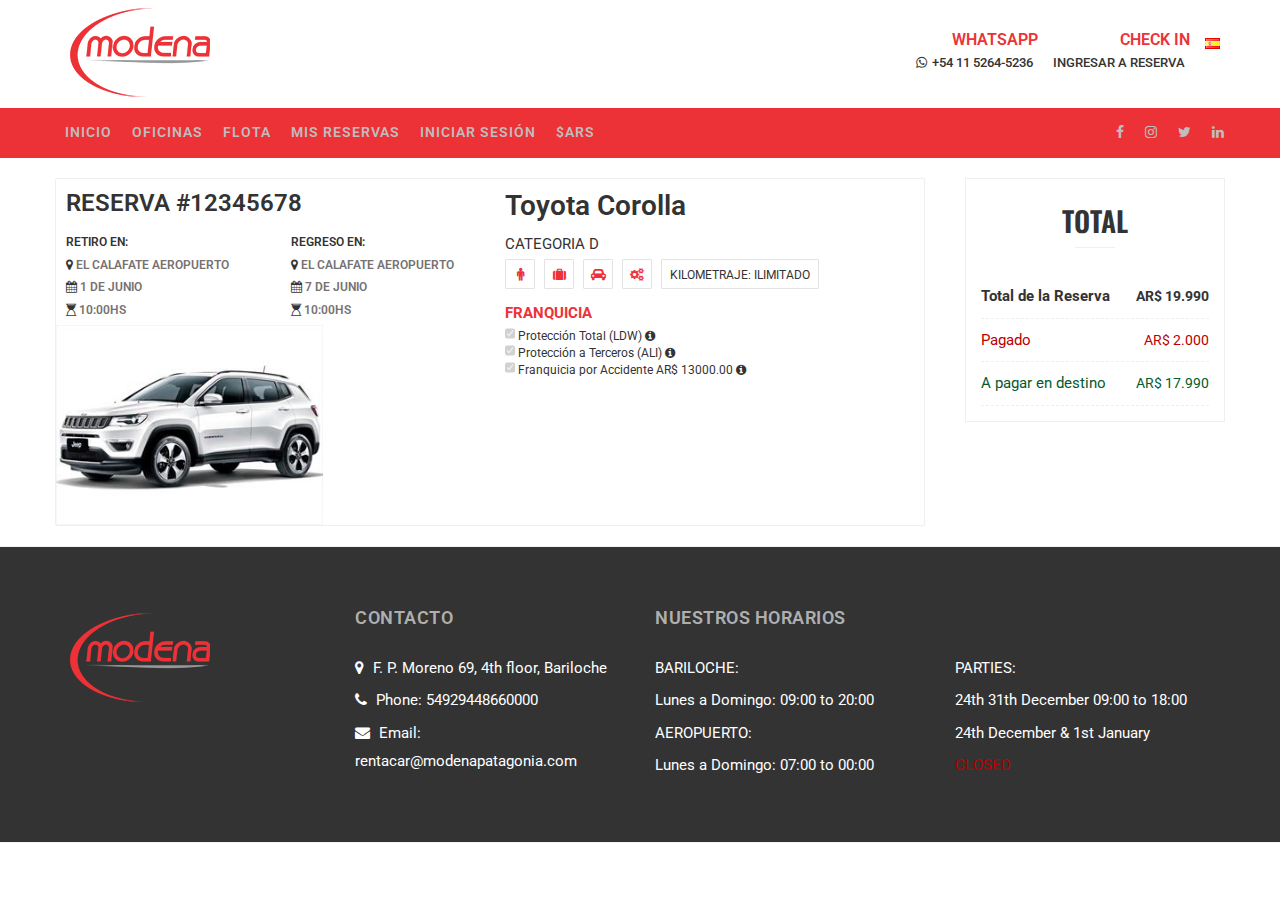
==== confirmacion.html @ 7d36aa36 "Upload inicial" ====
<!doctype html>
<html lang="en">
    <head>
        <meta charset="utf-8">
        <meta content="IE=edge" http-equiv="X-UA-Compatible">
        <meta content="width=device-width, initial-scale=1, maximum-scale=1" name="viewport">
        <!-- ========== SEO ========== -->
        <title>Confirmacion | Modena Car Rental</title>
        <meta content="" name="description">
        <meta content="" name="keywords">
        <meta content="" name="author">
        <!-- ========== FAVICON ========== -->
        <link rel="apple-touch-icon-precomposed" href="images/favicon-apple.png"/>
        <link rel="icon" href="images/favicon.png">
        <!-- ========== STYLESHEETS ========== -->
        <link rel="stylesheet" href="css/bootstrap.min.css">
        <link rel="stylesheet" href="css/bootstrap-select.min.css">
        <link rel="stylesheet" href="css/jquery.mmenu.css">
        <link rel="stylesheet" href="revolution/css/layers.css">
        <link rel="stylesheet" href="revolution/css/settings.css">
        <link rel="stylesheet" href="revolution/css/navigation.css">
        <link rel="stylesheet" href="css/animate.min.css">
        <link rel="stylesheet" href="css/owl.carousel.min.css">
        <link rel="stylesheet" href="css/daterangepicker.css">
        <link rel="stylesheet" href="css/magnific-popup.css">
        <link rel="stylesheet" href="css/style.css">
        <link rel="stylesheet" href="css/responsive.css">
        <!-- ========== ICON FONTS ========== -->
        <link href="fonts/font-awesome.min.css" rel="stylesheet">
        <link href="fonts/flaticon.css" rel="stylesheet">
        <!-- ========== GOOGLE FONTS ========== -->
        <link href="https://fonts.googleapis.com/css?family=Oswald:400,500,600,700%7CRoboto:100,300,400,400i,500,700" rel="stylesheet">
      </head>
      <body>
        <!-- ========== WHATSAPP ========== -->
      
      
 
    
      <!-- MODAL LOGINS -->
        
        <div id="mis-reservas" class="modal fade">
        <div class="modal-dialog modal-lg">
            <div class="modal-content">
              
                <div class="modal-body">
                 <button type="button" class="bootbox-close-button close" data-dismiss="modal" aria-hidden="true">×</button>
                <div class="modal-header row form-group">
                                       
                                        <h5 class="text-uppercase italic text-medium font-weight-600 trn">Mis Reservas </h5>
                                    </div>
                   
                  <div class="row justify-content-md-center">
    
                    <div class="col-lg-4">
                        <div class="padding-30px background-white border-1 border-grey-1">
                            <form>
                                <div class="form-group">
                                    <label  class="col-form-label"><strong class=" trn">Correo Electrónico</strong></label>
                                    <input type="email" class="form-control rounded-0 apiom_email" id="" placeholder="Email">
                                </div>
                                <div class="form-group">
                                    <label for="inputPassword3" class="col-form-label"><strong class=" trn">Numero de Confirmación</strong></label>
                                    <input type="text" class="form-control rounded-0" id="apiom_confirmation_number" placeholder="">
                                </div>
                                
                                <div class="form-group">
                                    <a href="#" id="apiom_submit_mis_reservas" class="btn btn-primary btn-block rounded-0 background-main-color trn">Ir a la reserva</a>
                                </div>
                            </form>
                        </div>
                    </div>
    
                    <div class="col-lg-4 col-md-6">
                        <div class="margin-bottom-20px margin-top-20px">
                            <i class="fa fa-ticket margin-right-10px" aria-hidden="true"></i> <strong class="text-uppercase trn">¿No sabes cual es tu Nº de confirmación?</strong>
                            <span class="d-block text-grey-2 trn">Te enviaremos tu Nº de reserva al mail registrado en nuestro sistema</span>
                            <span class="d-block"><a  class="text-grey-2 collapsed" data-toggle="collapse" data-parent="#accordion" href="#collapse3" aria-expanded="false" aria-controls="collapse1" class=" trn">ENVIAR EMAIL</a></span>
                                <div class="  panel-collapse collapse" id="collapse3"  role="tabpanel" aria-labelledby="heading4" aria-expanded="false">
                             <div class="form-group">
                                    
                                    <input type="text" class="form-control rounded-0" id="inputPassword3" placeholder="Email">
                                </div>
                                 <div class="form-group">
                                    <a href="#" class="btn btn-primary btn-block rounded-0 background-main-color trn">Enviar</a>
                                </div>
                        </div>
                         </div>
    
                       
                       
                    </div>
                    
                    
    
                </div>
                </div>
            </div>
        </div>
         </div>
         
         
         
         
         <div id="iniciar-sesion" class="modal fade">
        <div class="modal-dialog modal-lg">
            <div class="modal-content">
              
                <div class="modal-body">
                 <button type="button" class="bootbox-close-button close" data-dismiss="modal" aria-hidden="true">×</button>
                <div class="modal-header row form-group">
                                       
                                        <h5 class="text-uppercase italic text-medium font-weight-600 trn">Iniciar Sesión </h5>
                                    </div>
                   
                  <div class="row justify-content-md-center">
    
                    <div class="col-lg-4">
                        <div class="padding-30px background-white border-1 border-grey-1">
                            <form>
                                <div class="form-group">
                                    <label for="inputEmail3" class="col-form-label"><strong class=" trn">Correo Electrónico</strong></label>
                                    <input type="email" class="form-control rounded-0 apiom_email" id="" placeholder="Email">
                                </div>
                                <div class="form-group">
                                    <label for="inputPassword3" class="col-form-label"><strong class=" trn">Contraseña</strong></label>
                                    <input type="password" class="form-control rounded-0" id="apiom_password" placeholder="Contraseña">
                                </div>
                                
                                <div class="form-group">
                                    <a href="#" id="apiom_submit_login" class="btn btn-primary btn-block rounded-0 background-main-color trn">Ingresar</a>
                                </div>
                            </form>
                        </div>
                    </div>
    
                    <div class="col-lg-4 col-md-6">
                        <div class="margin-bottom-20px margin-top-20px">
                            <i class="fa fa-key margin-right-10px" aria-hidden="true"></i> <strong class="text-uppercase trn">¿Olvidó su contraseña?</strong>
                            <span class="d-block text-grey-2 trn">Te enviaremos tu contraseña al mail registrado en nuestro sistema.</span>
                            <span class="d-block"><a  class="text-grey-2 collapsed" data-toggle="collapse" data-parent="#accordion" href="#collapse1" aria-expanded="false" aria-controls="collapse1  trn">ENVIAR EMAIL</a></span>
                                <div class="  panel-collapse collapse" id="collapse1"  role="tabpanel" aria-labelledby="heading4" aria-expanded="false">
                             <div class="form-group">
                                    
                                    <input type="text" class="form-control rounded-0" id="inputPassword3" placeholder="Email">
                                </div>
                                 <div class="form-group">
                                    <a href="#" class="btn btn-primary btn-block rounded-0 background-main-color trn">Enviar</a>
                                </div>
                        </div>
                         </div>
    
                        <div class="margin-bottom-15px padding-bottom-15px border-bottom-1 border-grey-2">
                            <i class="fa fa-user margin-right-10px" aria-hidden="true"></i> <strong class="text-uppercase collapsed trn" >¿Primera vez? </strong>
                            <span class="d-block"><a data-toggle="collapse" data-parent="#accordion" href="#collapse2" aria-expanded="false" aria-controls="collapse1" class="text-grey-2 trn">REGISTRATE</a></span>
                        </div>
                       
                    </div>
                    
                     <div class="col-lg-6 col-md-6 panel-collapse collapse" id="collapse2"  role="tabpanel" aria-labelledby="heading4" aria-expanded="false">
                         <div class="margin-top-20px padding-30px background-white border-1 border-grey-1">
                        <form>
                        <strong class="text-uppercase trn">REGISTRARSE</strong>
                            <div class="form-row">
                                <div class="form-group col-md-6">
                                    <label   class=" trn">Nombre</label>
                                    <input type="text" class="form-control"   placeholder="Nombre">
                                </div>
                                <div class="form-group col-md-6">
                                    <label   class=" trn">Apellido</label>
                                    <input type="email" class="form-control"   placeholder="Apellido">
                                </div>
                            </div>
                            <div class="form-group">
                                <label  class=" trn">Email</label>
                                <input type="text" class="form-control"   placeholder="Email">
                            </div>
                            <div class="form-row">
                                <div class="form-group col-md-6">
                                    <label   class=" trn">Contraseña</label>
                                    <input type="password" class="form-control"   placeholder="Contraseña">
                                </div>
                                <div class="form-group col-md-6">
                                    <label   class=" trn">Repetir Contraseña</label>
                                    <input type="password" class="form-control"   placeholder="Contraseña">
                                </div>
                            </div>
                            <a href="#" class="btn-sm btn-lg btn-block background-main-color text-white text-center font-weight-bold text-uppercase rounded-0 padding-15px trn">Enviar</a>
                        </form>
                         </div>
                    </div>
    
                </div>
                </div>
            </div>
        </div>
         </div>
         
         
         
    <!-- END MODAL LOGINS -->
    
    
      
      
        <!-- ========== MOBILE MENU ========== -->
        <nav id="mobile-menu"></nav>
        <!-- ========== WRAPPER ========== -->
        <div class="wrapper">
          <!-- ========== TOP MENU ========== -->
          <div class="topbar">
            <div class="container">
             <div class="brand">
                <div class="logo">
                  <a href="index.html">
                    <img src="images/LOGO-rentafacil.png" alt="">
                  </a>
                </div>
              </div>
              <div class="top-right-menu">
                <ul class="top-menu">
                  <li class="d-none d-md-inline">
                  <h6 style="text-align:right; margin-bottom:0px;">WHATSAPP</h6>
                    <a href="tel:+18881234567">
                    
                      <i class="fa fa-whatsapp"></i>+54 11 5264-5236
                    </a>
                  </li>
                  <li class="d-none d-md-inline">
                  <h6 style="text-align:right; margin-bottom:0px;">CHECK IN</h6>
                    <a href="#">Ingresar a Reserva</a>
                  </li>
                  <li class="language-menu">
                    <a href="#" class="active-language" id="idiomaSelector"><img src="images/icons/flags/es.png" class="bg-esp" alt="Image"></a>
                    <ul class="languages">
                    
                     <li class="language"><a   class="lang_selector" id="idiomaES" data-value="es"
                    onclick="setIdioma('ES', true);$('#idiomaSelector').html(getIdiomaCompleto())"><img class="bg-ing"
                        src="images/icons/flags/es.png" alt=""><span  class=" trn"> Español</span></a></li>
    
                        <li class="language"><a   class="lang_selector" id="idiomaEN" data-value="en" onclick="setIdioma('EN', true);$('#idiomaSelector').html(getIdiomaCompleto())"  ><img class="bg-ing" src="images/icons/flags/gb.png" alt=""> <span  class=" trn">Inglés</span></a></li>
                        <li class="language"><a   class="lang_selector" id="idiomaPT" data-value="pt" onclick="setIdioma('PT', true);$('#idiomaSelector').html(getIdiomaCompleto())"><img class="bg-bra trn" src="images/icons/flags/pt.png" alt=""> <span  class=" trn">Portugués</span></a></li>
                     
                    </ul>
                  </li>
                </ul>
              </div>
            </div>
          </div>
          <!-- ========== HEADER ========== -->
          <header class="horizontal-header sticky-header" data-menutoggle="991">
            <div class="container">
              <!-- BRAND -->
              
              <!-- MOBILE MENU BUTTON -->
              <div id="toggle-menu-button" class="toggle-menu-button">
                <span class="line"></span>
                <span class="line"></span>
                <span class="line"></span>
              </div>
              <!-- MAIN MENU -->
              <nav id="main-menu" class="main-menu">
                <ul class="menu">
                  <li class="menu-item">
                    <a href="index.html">INICIO</a>
                   
                  </li>
                  <li class="menu-item ">
                    <a href="oficinas.html">OFICINAS</a>
                    
                  </li>
             <li class="menu-item ">
                    <a href="flota.html">FLOTA</a>
                    
                  </li>
             <li class="menu-item ">
                    <a href="#"  data-toggle="modal" data-target="#mis-reservas">MIS RESERVAS</a>
                    
                  </li>
             <li class="menu-item ">
                    <a href="#"  data-toggle="modal" data-target="#iniciar-sesion" >INICIAR SESIÓN</a>
                    
                  </li>
                  
                      <li class="menu-item dropdown">
                        <a href="#" class="apiom_ul_monedas  " >$ARS</a>
              <ul id="apiom_ulMonedaUsuario" class="submenu">
                    <li class="convert menu-item" data-to-currency="ARS" id="ARS"><a>$ (ARS)</a></li>
                    <li class="convert menu-item" data-to-currency="USD" id="USD"><a>US$ (USD)</a></li>
                    <li class="convert menu-item" data-to-currency="EUR" value="EUR" id="EUR"><a>€ (EUR)</a></li>
                    <li class="convert menu-item" data-to-currency="BRL" value="BRL" id="BRL"><a>R$ (BRL)</a></li>
                    <li class="convert menu-item" data-to-currency="UYU" value="UYU" id="UYU"><a>$ (UYU)</a></li>
                    
                  </ul>
                       
                      </li>
                     
                     
                 
                </ul>
          
          <ul class="menu" style="float:right;">
                  <li class="menu-item">
                    <a href="https://www.facebook.com/Nelson09091968/" target="_blank"><i class="fa fa-facebook"></i></a>
            </li>
             <li class="menu-item">
                    <a href="https://www.instagram.com/modenacarrental/"  target="_blank"><i class="fa fa-instagram"></i></a>
            </li>
            <li class="menu-item">
              <a href="https://twitter.com/modenacarrental"  target="_blank"><i class="fa fa-twitter"></i></a>
      </li>
      <li class="menu-item">
        <a href="https://www.linkedin.com/company/modena-car-rental/"  target="_blank"><i class="fa fa-linkedin"></i></a>
    </li>
            
            
            
             </ul>
              </nav>
          
          
            </div>
          </header>
      <!-- ========== PAGE TITLE ========== -->
     
      <!-- ========== MAIN ========== -->
      <main class="shop-page">
        <div class="container">
          <div class="row">
            <!-- SHOP DETAILS -->
            <div class="col-lg-9 col-12">
              <div class="shop-details award-item">
                <div class="row mt10">
                  <div class="col-md-6">
                    <div class="">
                      <!-- PRODUCT SLIDER -->
                      <div class="">
                       
                        
                      <div class="">
                          <div class="" >
                        <div class="" >
                            <h3   class="pl10 trn">RESERVA <span id="apiom_confirmation_number">#12345678</span> </h3>
                            <div class="">
                                <div class="row ">
                     
                                    <div class="col-lg-6 col-xs-6">
                                        <div class="pt10 pl10">
                                           
                                         <h4 class="text-uppercase text-small text-mobile font-weight-600 trn ">Retiro en:</h4>
                                              <h6 class="text-uppercase text-small text-mobile font-weight-600 trn margin-bottom-0px "><i  class="fa fa-map-marker "></i> <span id="apiom_confirmation_ciudad_desde" class=" trn text-gray">El Calafate Aeropuerto</span></h6>
                                              
                                              
                                              <h6 class="text-uppercase text-small text-mobile  text-mobile font-weight-600 margin-bottom-0px trn"><i  class="fa fa-calendar "></i>  <span id="apiom_confirmation_dia_desde" class="text-gray"> 1 </span><span class="trn text-gray">de</span> <span id="apiom_confirmation_mes_desde" class="trn  text-gray margin-right-5px"> Junio</span></h6>
                                              <h6 class="text-uppercase text-small text-mobile font-weight-600 margin-bottom-0px trn"><i class="fa fa-hourglass-start"></i>  <span id="apiom_confirmation_hora_desde" class="text-gray ">10:00HS</span></h6>
                                      </div> 
                                       </div> 
                                    <div class="col-lg-6 col-xs-6">	
                                        <div class="pt10 pl10">
                                         <h4 class="text-uppercase text-small text-mobile font-weight-600 trn margin-bottom-0px ">Regreso en:</h4>
                                         <h6 class="text-uppercase text-small text-mobile font-weight-600 margin-bottom-0px trn"><i  class="fa fa-map-marker "></i> <span id="apiom_confirmation_ciudad_hasta" class=" trn text-gray">El Calafate Aeropuerto </span></h6>
                                          <h6 class="text-uppercase text-small text-mobile font-weight-600 margin-bottom-0px trn"><i  class="fa fa-calendar "></i>  <span id="apiom_confirmation_dia_hasta" class="text-gray"> 7 </span><span class="trn text-gray">de</span> <span id="apiom_confirmation_mes_hasta" class="trn  text-gray"> Junio</span></h6>
                                              <h6 class="text-uppercase text-small text-mobile font-weight-600 margin-bottom-0px trn"><i class="fa fa-hourglass-start"></i>  <span id="apiom_confirmation_hora_hasta" class="text-gray ">10:00HS</span></h6>
                                          </div>
                                           </div>
                                                                          
                                        </div>
                          <figure>
                           
                              <img id="apiom_confirmation_photo" src="images/flota/7.jpg"  >
                            
                          </figure>
                          
                        </div></div></div></div></div>
                     
                    </div>
                  </div>
                  <div class="col-md-6">
                    <div class="shop-item-details">
                      <div class="product-inner">
                        <h2 class="product-title" id="apiom_confirmation_model">
                          Toyota Corolla
                        </h2>
                        <div class="product-price" id="apiom_confirmation_category">
                         CATEGORIA D
                        </div>
                        <div class="room-list-item" style="border: none;">
                        <div class="room-info" style="padding: 0px;">
                           
                            <span class="room-rates">
                              
                            
                              <div class="room-services">
                                <i id="apiom_confirmation_capacity" class="fa fa-male " data-toggle="popover" data-placement="top" data-trigger="hover" data-content="5 Pasajeros" data-original-title="Capacidad"></i>
                                <i id="apiom_confirmation_suitcase" class="fa fa-suitcase " data-toggle="popover" data-placement="top" data-trigger="hover" data-content="3 Maletas" data-original-title="Valijas"></i>
                                <i id="apiom_confirmation_doors" class="fa fa-car" data-toggle="popover" data-placement="top" data-trigger="hover" data-content="4 Puertas" data-original-title="Puertas"></i>
                                <i id="apiom_confirmation_tanktype    trn" class="fa fa-cogs"  data-toggle="popover" data-placement="top" data-trigger="hover" data-content="Manual" data-original-title="Transmisión"></i>
                                <span id="apiom_confirmation_kmtype" class="trn"> Kilometraje: Ilimitado</span>
                               
                              </div>
                            </span>
                         
                        </div>  
                        <ul class="list-unstyled">
                            <li class="text-color-1  font-weight-bold trn">FRANQUICIA <i class="ti-info-alt"></i></li>  <div id="faq-collapse2" role="tabpanel" aria-labelledby="faq-heading2">           
     <li><p style="font-size:0.8em; margin-bottom:0px;line-height: 15px;"><input type="checkbox" checked="checked" disabled="disabled" class="free-benefits-title2 trn" style="width: 10px;">
  Protección Total (LDW)  <i class="fa fa-info-circle " title="Protección contra robo, hurto, incendio y perdida total del vehículo, daños y averías causados al vehículo por colisión o accidente, causando que el Locatario deba abonar el arreglo del vehículo hasta el valor de la franquicia establecida en el contrato." alt="Protección contra robo, hurto, incendio y perdida total del vehículo, daños y averías causados al vehículo por colisión o accidente, causando que el Locatario deba abonar el arreglo del vehículo hasta el valor de la franquicia establecida en el contrato." style="width: 15px;"></i> </p>
   </li> 
   <li>
     <p style="font-size:0.8em; margin-bottom:0px; line-height: 15px;"><input type="checkbox" checked="checked" disabled="disabled" class="free-benefits-title2 trn" style="width: 10px;">
  Protección a Terceros (ALI)  <i class="fa fa-info-circle " title="Proteção contra danos materiais e pessoais causados a terceiros em razão de acidentes com o VEÍCULO locado com participação do LOCATÁRIO em franquia até os valores estabelecidos no CONTRATO DE LOCAÇÃO." alt="Proteção contra danos materiais e pessoais causados a terceiros em razão de acidentes com o VEÍCULO locado com participação do LOCATÁRIO em franquia até os valores estabelecidos no CONTRATO DE LOCAÇÃO." style="width: 15px;"></i></p>
   </li> 
   <li>
     <p style="font-size:0.8em; margin-bottom:0px;line-height: 15px;"><input type="checkbox" checked="checked" disabled="disabled" class="free-benefits-title2 trn" style="width: 10px;">
  Franquicia por Accidente <span class="currencies">
  <span class="money price">
  <abbr class="unit">AR$</abbr>
  <span class="amount   apiom_price_franchise">13000.00</span>
  <abbr class="currency" title="ARS"></abbr>
  </span>	</span><i class="fa fa-info-circle " title="Al momento de retirar el vehículo se efectuará un bloqueo de su tarjeta de crédito por el monto de la &quot;Franquicia por Accidente&quot;, de ser necesario se le pedirá más de una tarjeta, el cual se retorna al momento de la devolución del vehículo " alt="Al momento de retirar el vehículo se efectuará un bloqueo de su tarjeta de crédito por el monto de la &quot;Franquicia por Accidente&quot;, de ser necesario se le pedirá más de una tarjeta, el cual se retorna al momento de la devolución del vehículo " style="width: 15px;"></i></p>
   </li> 
                        </div>             
                                 </ul>
                                
                 
                    
                  
                                
                           
                          </div>
                         
                       
                       
                      </div>
                    </div>
                  </div>
                </div>
               
                 
                     

                
                 
                 
                </div>
              </div>
           
            <!-- SIDEBAR -->
            <div class="col-lg-3 col-12">
              <div class="sidebar sticky-sidebar">
               
                <!-- WIDGET -->
                <aside class="widget">
                  <h4 class="widget-title">Total</h4>
                  <div class="inner">
                    <ul class="categories">
                      <li>
                        <a class="font-weight-700">Total de la Reserva<span class="posts-num"><span class="currencies"> <span class="money price">
							<abbr class="unit">AR$</abbr>
							<span id="apiom_confirmation_total" class="amount"> 19.990</span>
							<abbr class="currency" title="ARS"></abbr>
							</span></span></span></a>
                      </li>
                      <li>
                        <a class="text-red">Pagado<span class="posts-num"><span class="currencies"> <span class="money price">
							<abbr class="unit">AR$</abbr>
							<span id="apiom_confirmation_paid" class="amount"> 2.000</span>
							<abbr class="currency" title="ARS"></abbr>
							</span></span></span></a>
                      </li>
                      <li>
                        <a class="text-green">A pagar en destino<span class="posts-num"><span class="currencies"> <span class="money price">
							<abbr class="unit">AR$</abbr>
							<span id=" apiom_confirmation_topay" class="amount"> 17.990</span>
							<abbr class="currency" title="ARS"></abbr>
							</span></span></span></a>
                      </li>
                      
                    </ul>
                  </div>
                 
                                      
                                        
                </aside>
               
                
              </div>
            </div>
          </div>
        </div>
      </main>
      

      <!-- ========== FOOTER ========== -->
      <footer>
        <div class="footer-widgets">
          <div class="container">
            <div class="row">
              <!-- WIDGET -->
              <div class="col-md-3">
                <div class="footer-widget">
                  <img src="images/LOGO-rentafacil.png" class="footer-logo" alt="Hotel Himara">
                  <div class="inner">
                 
                    
                  </div>
                </div>
              </div>
			   <!-- WIDGET -->
              <div class="col-md-3">
                <div class="footer-widget">
                  <h3>Contacto</h3>
                  <div class="inner">
                    <ul class="contact-details">
                      <li>
                        <i class="fa fa-map-marker" aria-hidden="true"></i>
                        F. P. Moreno 69, 4th floor, Bariloche</li>
                      <li>
                        <i class="fa fa-phone" aria-hidden="true"></i>
                        Phone: 
                        54929448660000
                        
                      </li>
                     
                        
                      <li>
                        <i class="fa fa-envelope"></i>
                        Email:
                        <a href="mailto:rentacar@modenapatagonia.com">rentacar@modenapatagonia.com</a>
                      </li>
                    </ul>
                  </div>
                </div>
              </div>
              <!-- WIDGET -->
              <div class="col-md-3">
                <div class="footer-widget">
                  <h3>Nuestros Horarios</h3>
                  <div class="inner">
                    <ul class="latest-posts">
                      <li>BARILOCHE:</li>
                        <li>Lunes a Domingo: 09:00 to 20:00</li>
                        <li>AEROPUERTO:</li>
                        <li>Lunes a Domingo: 07:00 to 00:00</li>
                       
                    </ul>
                  </div>
                </div>
              </div>
              <!-- WIDGET -->
              <div class="col-md-3">
                <div class="footer-widget">
                  <h3>&nbsp;</h3>
                  <div class="inner">
                    <ul class="useful-links">
                      <li>PARTIES:</li>
                        <li>24th 31th December 09:00 to 18:00</li>
                        <li>24th December & 1st January</li>
                        <li class="text-red">CLOSED</li>
						
                    </ul>
                  </div>
                </div>
              </div>
             
            </div>
          </div>
        </div>
       
       
      </footer>
    </div>
  
    <!-- ========== BACK TO TOP ========== -->
    <div class="back-to-top">
      <i class="fa fa-angle-up" aria-hidden="true"></i>
    </div>
    <!-- ========== JAVASCRIPT ========== -->
    <script src="js/jquery.min.js"></script>
    <script src="http://maps.google.com/maps/api/js?key=YOUR_API_KEY"></script>
    <script src="js/bootstrap.min.js"></script>
    <script src="js/bootstrap-select.min.js"></script>
    <script src="js/jquery.mmenu.js"></script>
    <script src="js/jquery.inview.min.js"></script>
    <script src="js/jquery.countdown.min.js"></script>
    <script src="js/jquery.magnific-popup.min.js"></script>
    <script src="js/owl.carousel.min.js"></script>
    <script src="js/owl.carousel.thumbs.min.js"></script>
    <script src="js/isotope.pkgd.min.js"></script>
    <script src="js/imagesloaded.pkgd.min.js"></script>
    <script src="js/masonry.pkgd.min.js"></script>
    <script src="js/wow.min.js"></script>
    <script src="js/countup.min.js"></script>
    <script src="js/moment.min.js"></script>
    <script src="js/daterangepicker.js"></script>
    <script src="js/parallax.min.js"></script>
    <script src="js/smoothscroll.min.js"></script>
    <script src="js/instafeed.min.js"></script>
    <script src="js/main.js"></script>
    <!-- ========== REVOLUTION SLIDER ========== -->
    <script src="revolution/js/jquery.themepunch.tools.min.js"></script>
    <script src="revolution/js/jquery.themepunch.revolution.min.js"></script>
    <script src="revolution/js/extensions/revolution.extension.actions.min.js"></script>
    <script src="revolution/js/extensions/revolution.extension.carousel.min.js"></script>
    <script src="revolution/js/extensions/revolution.extension.kenburn.min.js"></script>
    <script src="revolution/js/extensions/revolution.extension.layeranimation.min.js"></script>
    <script src="revolution/js/extensions/revolution.extension.migration.min.js"></script>
    <script src="revolution/js/extensions/revolution.extension.navigation.min.js"></script>
    <script src="revolution/js/extensions/revolution.extension.parallax.min.js"></script>
    <script src="revolution/js/extensions/revolution.extension.slideanims.min.js"></script>
    <script src="revolution/js/extensions/revolution.extension.video.min.js"></script>
	
	<script>
function autocomplete(inp, arr) {
  /*the autocomplete function takes two arguments,
  the text field element and an array of possible autocompleted values:*/
  var currentFocus;
  /*execute a function when someone writes in the text field:*/
  inp.addEventListener("input", function(e) {
      var a, b, i, val = this.value;
      /*close any already open lists of autocompleted values*/
      closeAllLists();
      if (!val) { return false;}
      currentFocus = -1;
      /*create a DIV element that will contain the items (values):*/
      a = document.createElement("DIV");
      a.setAttribute("id", this.id + "autocomplete-list");
      a.setAttribute("class", "autocomplete-items");
      /*append the DIV element as a child of the autocomplete container:*/
      this.parentNode.appendChild(a);
      /*for each item in the array...*/
      for (i = 0; i < arr.length; i++) {
        /*check if the item starts with the same letters as the text field value:*/
        if (arr[i].substr(0, val.length).toUpperCase() == val.toUpperCase()) {
          /*create a DIV element for each matching element:*/
          b = document.createElement("DIV");
          /*make the matching letters bold:*/
          b.innerHTML = "<strong>" + arr[i].substr(0, val.length) + "</strong>";
          b.innerHTML += arr[i].substr(val.length);
          /*insert a input field that will hold the current array item's value:*/
          b.innerHTML += "<input type='hidden' value='" + arr[i] + "'>";
          /*execute a function when someone clicks on the item value (DIV element):*/
          b.addEventListener("click", function(e) {
              /*insert the value for the autocomplete text field:*/
              inp.value = this.getElementsByTagName("input")[0].value;
              /*close the list of autocompleted values,
              (or any other open lists of autocompleted values:*/
              closeAllLists();
          });
          a.appendChild(b);
        }
      }
  });
  /*execute a function presses a key on the keyboard:*/
  inp.addEventListener("keydown", function(e) {
      var x = document.getElementById(this.id + "autocomplete-list");
      if (x) x = x.getElementsByTagName("div");
      if (e.keyCode == 40) {
        /*If the arrow DOWN key is pressed,
        increase the currentFocus variable:*/
        currentFocus++;
        /*and and make the current item more visible:*/
        addActive(x);
      } else if (e.keyCode == 38) { //up
        /*If the arrow UP key is pressed,
        decrease the currentFocus variable:*/
        currentFocus--;
        /*and and make the current item more visible:*/
        addActive(x);
      } else if (e.keyCode == 13) {
        /*If the ENTER key is pressed, prevent the form from being submitted,*/
        e.preventDefault();
        if (currentFocus > -1) {
          /*and simulate a click on the "active" item:*/
          if (x) x[currentFocus].click();
        }
      }
  });
  function addActive(x) {
    /*a function to classify an item as "active":*/
    if (!x) return false;
    /*start by removing the "active" class on all items:*/
    removeActive(x);
    if (currentFocus >= x.length) currentFocus = 0;
    if (currentFocus < 0) currentFocus = (x.length - 1);
    /*add class "autocomplete-active":*/
    x[currentFocus].classList.add("autocomplete-active");
  }
  function removeActive(x) {
    /*a function to remove the "active" class from all autocomplete items:*/
    for (var i = 0; i < x.length; i++) {
      x[i].classList.remove("autocomplete-active");
    }
  }
  function closeAllLists(elmnt) {
    /*close all autocomplete lists in the document,
    except the one passed as an argument:*/
    var x = document.getElementsByClassName("autocomplete-items");
    for (var i = 0; i < x.length; i++) {
      if (elmnt != x[i] && elmnt != inp) {
        x[i].parentNode.removeChild(x[i]);
      }
    }
  }
  /*execute a function when someone clicks in the document:*/
  document.addEventListener("click", function (e) {
      closeAllLists(e.target);
  });
}

/*An array containing all the country names in the world:*/
var countries = ["Bariloche","Buenos Aires Aeroparque","Bahia Blanca","Cataratas del Iguazu Aeropuerto","Buenos Aires Ezeiza","Cordoba Aeropuerto","El Calafate Aeropuerto","Salta Aeropuerto","Tigre Centro","Tucuman Aeropuerto","Ushuaia Aeropuerto"];

/*initiate the autocomplete function on the "myInput" element, and pass along the countries array as possible autocomplete values:*/
autocomplete(document.getElementById("myInput"), countries);
</script>


<script>
function autocomplete(inp, arr) {
  /*the autocomplete function takes two arguments,
  the text field element and an array of possible autocompleted values:*/
  var currentFocus;
  /*execute a function when someone writes in the text field:*/
  inp.addEventListener("input", function(e) {
      var a, b, i, val = this.value;
      /*close any already open lists of autocompleted values*/
      closeAllLists();
      if (!val) { return false;}
      currentFocus = -1;
      /*create a DIV element that will contain the items (values):*/
      a = document.createElement("DIV");
      a.setAttribute("id", this.id + "autocomplete-list");
      a.setAttribute("class", "autocomplete-items");
      /*append the DIV element as a child of the autocomplete container:*/
      this.parentNode.appendChild(a);
      /*for each item in the array...*/
      for (i = 0; i < arr.length; i++) {
        /*check if the item starts with the same letters as the text field value:*/
        if (arr[i].substr(0, val.length).toUpperCase() == val.toUpperCase()) {
          /*create a DIV element for each matching element:*/
          b = document.createElement("DIV");
          /*make the matching letters bold:*/
          b.innerHTML = "<strong>" + arr[i].substr(0, val.length) + "</strong>";
          b.innerHTML += arr[i].substr(val.length);
          /*insert a input field that will hold the current array item's value:*/
          b.innerHTML += "<input type='hidden' value='" + arr[i] + "'>";
          /*execute a function when someone clicks on the item value (DIV element):*/
          b.addEventListener("click", function(e) {
              /*insert the value for the autocomplete text field:*/
              inp.value = this.getElementsByTagName("input")[0].value;
              /*close the list of autocompleted values,
              (or any other open lists of autocompleted values:*/
              closeAllLists();
          });
          a.appendChild(b);
        }
      }
  });
  /*execute a function presses a key on the keyboard:*/
  inp.addEventListener("keydown", function(e) {
      var x = document.getElementById(this.id + "autocomplete-list");
      if (x) x = x.getElementsByTagName("div");
      if (e.keyCode == 40) {
        /*If the arrow DOWN key is pressed,
        increase the currentFocus variable:*/
        currentFocus++;
        /*and and make the current item more visible:*/
        addActive(x);
      } else if (e.keyCode == 38) { //up
        /*If the arrow UP key is pressed,
        decrease the currentFocus variable:*/
        currentFocus--;
        /*and and make the current item more visible:*/
        addActive(x);
      } else if (e.keyCode == 13) {
        /*If the ENTER key is pressed, prevent the form from being submitted,*/
        e.preventDefault();
        if (currentFocus > -1) {
          /*and simulate a click on the "active" item:*/
          if (x) x[currentFocus].click();
        }
      }
  });
  function addActive(x) {
    /*a function to classify an item as "active":*/
    if (!x) return false;
    /*start by removing the "active" class on all items:*/
    removeActive(x);
    if (currentFocus >= x.length) currentFocus = 0;
    if (currentFocus < 0) currentFocus = (x.length - 1);
    /*add class "autocomplete-active":*/
    x[currentFocus].classList.add("autocomplete-active");
  }
  function removeActive(x) {
    /*a function to remove the "active" class from all autocomplete items:*/
    for (var i = 0; i < x.length; i++) {
      x[i].classList.remove("autocomplete-active");
    }
  }
  function closeAllLists(elmnt) {
    /*close all autocomplete lists in the document,
    except the one passed as an argument:*/
    var x = document.getElementsByClassName("autocomplete-items");
    for (var i = 0; i < x.length; i++) {
      if (elmnt != x[i] && elmnt != inp) {
        x[i].parentNode.removeChild(x[i]);
      }
    }
  }
  /*execute a function when someone clicks in the document:*/
  document.addEventListener("click", function (e) {
      closeAllLists(e.target);
  });
}

/*An array containing all the country names in the world:*/
var countries = ["Bariloche","Buenos Aires Aeroparque","Bahia Blanca","Cataratas del Iguazu Aeropuerto","Buenos Aires Ezeiza","Cordoba Aeropuerto","El Calafate Aeropuerto","Salta Aeropuerto","Tigre Centro","Tucuman Aeropuerto","Ushuaia Aeropuerto"];

/*initiate the autocomplete function on the "myInput" element, and pass along the countries array as possible autocomplete values:*/
autocomplete(document.getElementById("myInput2"), countries);
</script>
	
	
  </body>
</html>
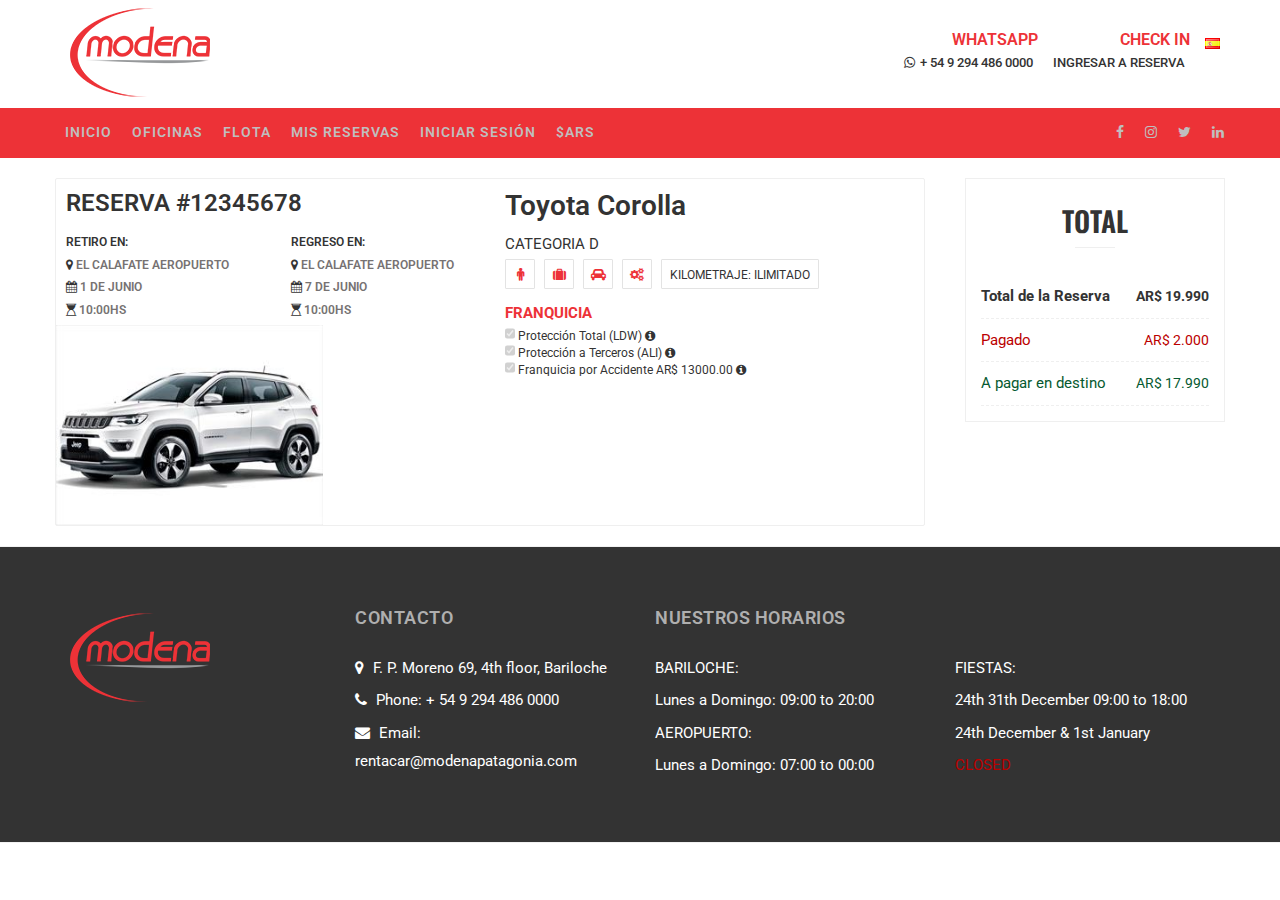
==== commit 400f29a1: "telefono WA y palabra ingles" ====
--- a/confirmacion.html
+++ b/confirmacion.html
@@ -223,7 +223,7 @@
                   <h6 style="text-align:right; margin-bottom:0px;">WHATSAPP</h6>
                     <a href="tel:+18881234567">
                     
-                      <i class="fa fa-whatsapp"></i>+54 11 5264-5236
+                      <i class="fa fa-whatsapp"></i>+ 54 9 294 486 0000
                     </a>
                   </li>
                   <li class="d-none d-md-inline">
@@ -518,7 +518,7 @@
                       <li>
                         <i class="fa fa-phone" aria-hidden="true"></i>
                         Phone: 
-                        54929448660000
+                        + 54 9 294 486 0000
                         
                       </li>
                      
@@ -553,7 +553,7 @@
                   <h3>&nbsp;</h3>
                   <div class="inner">
                     <ul class="useful-links">
-                      <li>PARTIES:</li>
+                      <li>FIESTAS:</li>
                         <li>24th 31th December 09:00 to 18:00</li>
                         <li>24th December & 1st January</li>
                         <li class="text-red">CLOSED</li>
@@ -821,6 +821,14 @@
 autocomplete(document.getElementById("myInput2"), countries);
 </script>
 	
+<script async src='https://d2mpatx37cqexb.cloudfront.net/delightchat-whatsapp-widget/embeds/embed.min.js'></script>
+        <script>
+          var wa_btnSetting = {"btnColor":"#16BE45","ctaText":"","cornerRadius":40,"marginBottom":20,"marginLeft":20,"marginRight":20,"btnPosition":"right","whatsAppNumber":"5492944860000","welcomeMessage":"Hello","zIndex":999999,"btnColorScheme":"light"};
+          window.onload = () => {
+            _waEmbed(wa_btnSetting);
+          };
+        </script>
+      
 	
   </body>
 </html>
